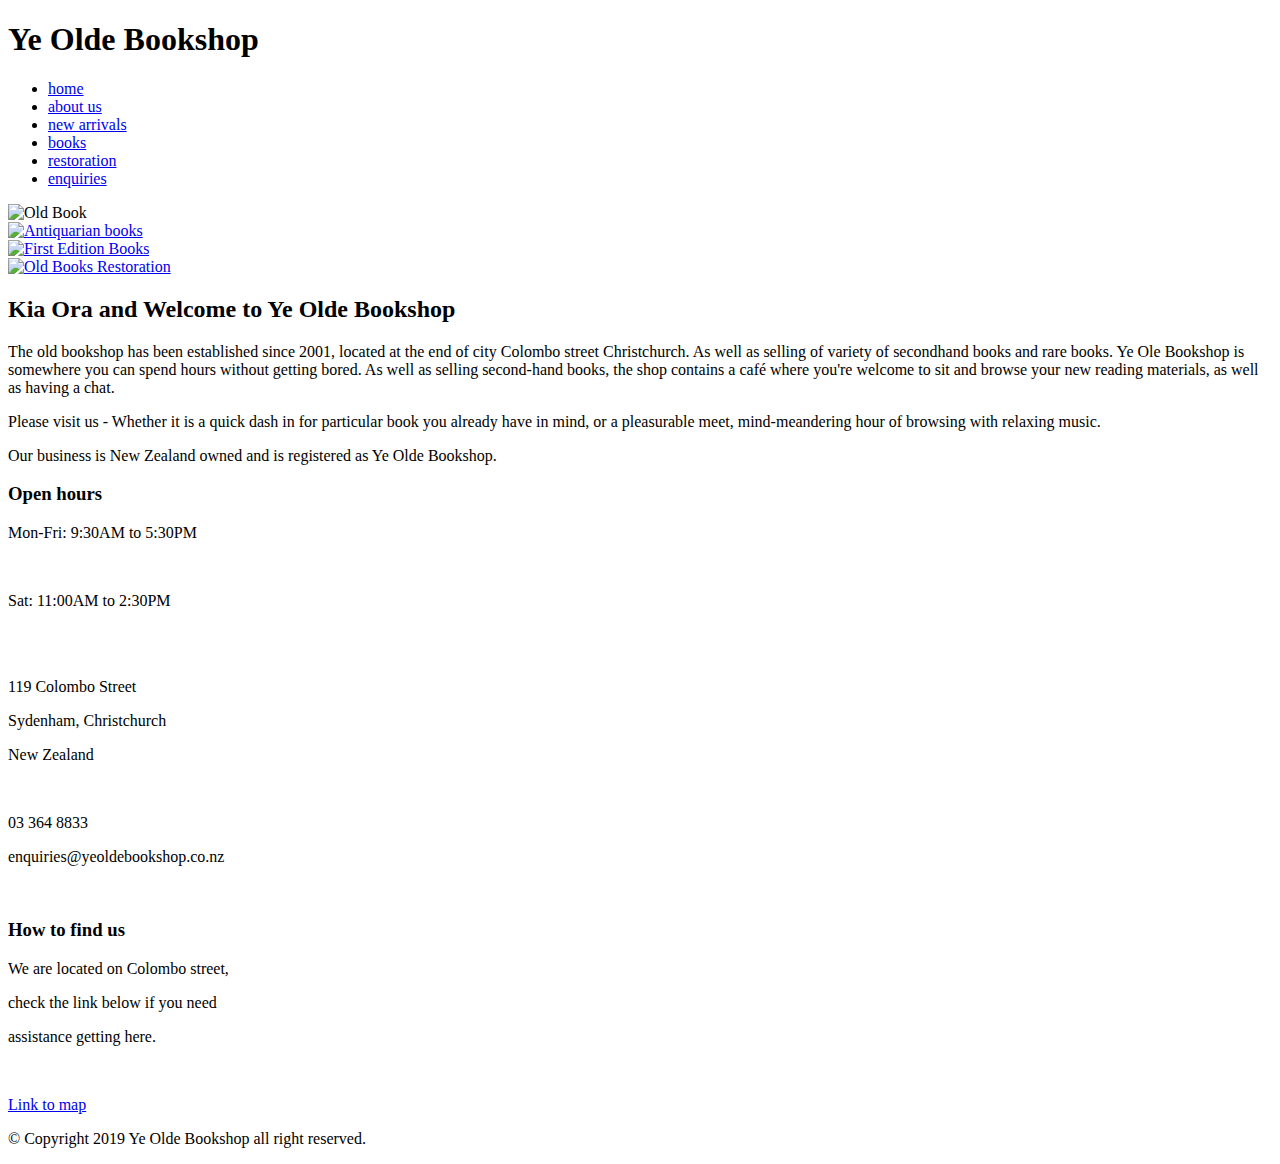
==== index.html @ d2e7b895 "updating" ====
<!DOCTYPE html>
<html lang="en">
<head>
    <meta name="description" content="Book Shop City Christchurch. Old Bookshop where you can visit or buy books. Check out our new arrivals books first edition showcase, featured author book of the week">
	<meta name="keywords" content="Christchurch Bookshop, Book store, old books, rare books, hard find books, books valuations, Book restoration, book shop">
	<meta name="viewport" content="width=device-width, initial-scale=1.0">
	<title>Ye Olde Bookshop</title>
	<link rel="stylesheet" href="css/responsive-nav.css">
	<link rel="stylesheet" href="css/stylesheet.css">
    <script src="js/responsive-nav.js"></script>
</head>
<body>
<header>
		<h1>Ye Olde Bookshop</h1>
	</header>
	
	<nav class="nav-collapse">
		<ul>
			<li><a href="home.html" class="selected">home</a></li>
			<li><a href="about_us.html">about us</a></li>
			<li><a href="new_arrivals.html">new arrivals</a></li>
			<li><a href="books.html">books</a></li>
			<li><a href="restoration.html">restoration</a></li>
			<li><a href="enquiries.html">enquiries</a></li>
		</ul>
	</nav>
	
	<div id="homepage_content">
        <main>
			<div class="home_page">
			
				<div class="homepage_img">
					<img src="images/old_book.jpg" alt="Old Book">
				
				<div class="showfeaturedvaluation_img">
							<div class="homepageoldbooks_img">
								<a href="valuations.html">
								<img src="images/antiquarian-books.jpg" alt="Antiquarian books">
								</a>
							</div>
						
							<div class="homepageoldbooks_img">
								<a href="showcase.html">
								<img src="images/first-editions.jpg" alt="First Edition Books">
								</a>
							</div>
						
							<div class="homepageoldbooks_img">
								<a href="restoration.html">
								<img src="images/oldbooksrestore01.jpg" alt="Old Books Restoration">
								</a>
							</div>
						</div>						
				</div>		
			</div>	
				
				<h2 class="kia_ora">Kia Ora and Welcome to Ye Olde Bookshop</h2> 
			
			<div class="homepage_text">
					<p>The old bookshop has been established since 2001, located at the end of city Colombo street Christchurch. As well as selling of variety of secondhand books and rare books. Ye Ole Bookshop is somewhere you can spend hours without getting bored. As well as selling second-hand books, the shop contains a café where you're welcome to sit and browse your new reading materials, as well as having a chat.</p>
					<p>Please visit us -  Whether it is a quick dash in for particular book you already have in mind, or a 	pleasurable meet, mind-meandering hour of browsing with relaxing music.
					<p> Our business is New Zealand owned and is registered as Ye Olde Bookshop.</p>
			</div>
						
        </main>
    </div>
	<aside>
		<div class="open_hour">
			<h3> Open hours </h3>
			<div>
				<p> Mon-Fri: 9:30AM to 5:30PM </p><br>
				<p> Sat: 11:00AM to 2:30PM </P><br><br>
			</div>	
			<div class="address">
				<p>119 Colombo Street</p>
				<p>Sydenham, Christchurch</p>
				<p>New Zealand</p> <br>
				<p>03 364 8833</p>
				<p>enquiries@yeoldebookshop.co.nz</p>
			</div>
				<div>
				<br><h3>How to find us </h3>
				</div>
			<div>
				<p>We are located on Colombo street,</p>
				<p>check the link below if you need</p>
				<p>assistance getting here.</p><br>
				<p><a id="location" href="enquiries.html">Link to map</a></p>
				
			</div>	
		</div>	
	</aside>
	
	<footer>
		<p class="footer">&copy; Copyright 2019 Ye Olde Bookshop all right reserved.</p>
	</footer>
    <script>
	    // The default label is the word "Menu". but we can use a special character to
		// give us the "hamburger" icon.		
		var navigation = responsiveNav(".nav-collapse", {
			insert: "before",
			label: "&#8801;"
		});
    </script>

</body>
</html>
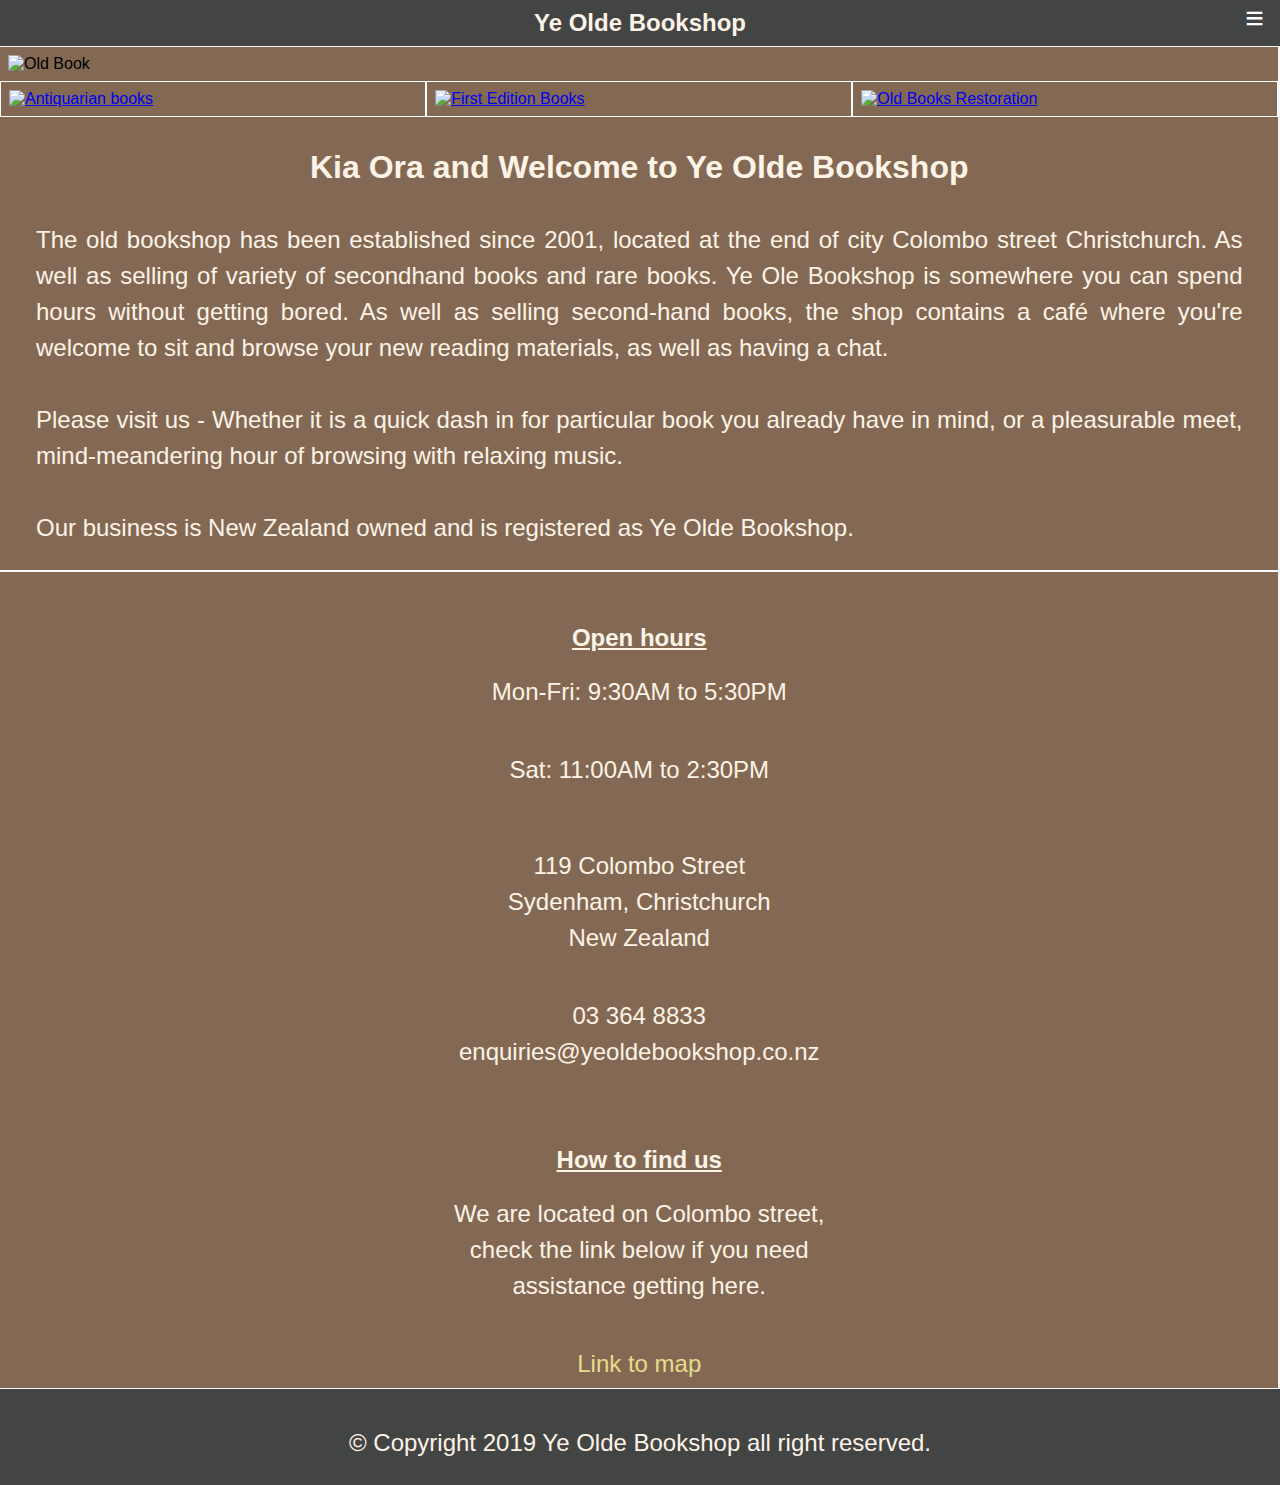
==== commit eac8fbb6: "test" ====
--- a/index.html
+++ b/index.html
@@ -16,7 +16,7 @@
 	
 	<nav class="nav-collapse">
 		<ul>
-			<li><a href="home.html" class="selected">home</a></li>
+			<li><a href="index.html" class="selected">home</a></li>
 			<li><a href="about_us.html">about us</a></li>
 			<li><a href="new_arrivals.html">new arrivals</a></li>
 			<li><a href="books.html">books</a></li>
--- a/css/responsive-nav.css
+++ b/css/responsive-nav.css
@@ -0,0 +1,49 @@
+/*! responsive-nav.js 1.0.39 by @viljamis */
+
+.nav-collapse ul {
+  margin: 0;
+  padding: 0;
+  width: 100%;
+  display: block;
+  list-style: none;
+}
+
+.nav-collapse li {
+  width: 100%;
+  display: block;
+}
+
+.js .nav-collapse {
+  clip: rect(0 0 0 0);
+  max-height: 0;
+  position: absolute;
+  display: block;
+  overflow: hidden;
+  zoom: 1;
+}
+
+.nav-collapse.opened {
+  max-height: 9999px;
+}
+
+.nav-toggle {
+  -webkit-tap-highlight-color: rgba(0,0,0,0);
+  -webkit-touch-callout: none;
+  -webkit-user-select: none;
+  -moz-user-select: none;
+  -ms-user-select: none;
+  -o-user-select: none;
+  user-select: none;
+}
+
+/* @media screen and (min-width: 40em) {
+  .js .nav-collapse {
+    position: relative;
+  }
+  .js .nav-collapse.closed {
+    max-height: none;
+  }
+  .nav-toggle {
+    display: none;
+  }
+} */
--- a/css/stylesheet.css
+++ b/css/stylesheet.css
@@ -0,0 +1,892 @@
+/* RESET */
+
+html, body, div, span, h1, h2, h3, h4, h5, h6, p, ul, ol, li, dl, dt, dd, img, fieldset, form, label, legend, table, caption, tbody, tfoot, thead, tr, th, td, a, article, aside, details, figcaption, figure, footer, header, hgroup, main, menu, nav, section {
+    /* Cancel out some differences between browser defaults */
+    margin: 0;
+    padding: 0;
+    border: 0;
+    font: inherit;
+    vertical-align: baseline;
+}
+
+ 
+* {
+    /* The width of an element will be the size of its border box, not its content box (which is the normal default). */
+    box-sizing: border-box;
+}
+
+/* Layout */
+
+body {
+	width: 90rem;
+	margin: 0 auto;
+	display: grid;
+	grid-template-columns: 2fr 1fr; /*There are 2 columns */
+	grid-gap: 1.5px;
+
+}
+
+header, main, nav, footer {
+	grid-column: 1/4; /* Column line 1 to column line 4 */
+		
+}
+
+header h1 {
+	margin: 0.2em;  /*Set the margin for heading */
+}
+
+nav ul {
+	display: flex; /*diplay the menu items horizontally */
+	justify-content: center;
+	padding: 1em 0;
+}
+
+#homepage_content {
+    display: grid;
+	grid-column: 1/3; /* main in homepage is spanned column line 1 to 3 */
+}
+
+.welcome{
+	display: grid;
+	grid-column: 1/3;  /* main in homepage is spanned from column line 1 to line  */
+}
+
+.homepage_text {
+	text-align: justify;
+}
+
+.kia_ora {
+	text-align: center; /* move the welcome hadding to the center with 1em space around */
+	padding-top: 1em;
+}
+
+.homepage_img {
+	width: 100%; /* set the container width for image in homepage */
+
+}
+
+aside {
+	display: grid;
+	grid-column: 3/4; /* aside in home page is spanned from column line 3 to line 4 */
+
+}
+
+.showfeaturedvaluation_img {
+	display: flex; /* displaying the images horizontally */
+}
+
+.homepageoldbooks_img:hover {
+	 background-color: #E7DC8B; /* change to light gold when mouse over the images*/
+}
+
+.open_hour h3 {     /* contents in the aside section */
+	text-align: center;
+	margin: 2em 0 0;
+	font-size: 2em;
+	font-weight: bold;
+	text-decoration: underline;
+}
+
+.open_hour p {
+	font-size: 1.5em; /* set the font size */
+	text-align: center;
+	line-height: 0em;
+}
+
+#location{	/*change the colour of the link*/
+	color: #E7DC8B;
+	text-decoration: none;
+}
+
+
+/*--------------- About Us page --------------*/
+
+#contents {
+    display: grid;
+	grid-column: 1/4; /*column from line 1 to line 4 */
+}
+
+.about_us {
+	display:flex;
+		
+}
+
+.oldbook_img {
+	width: 100%;
+	margin-top: 5em;
+	border-top: solid white;
+		
+}
+.aboutus_text {
+	width: 100%;
+	margin-top: 2em;
+	text-align: justify;
+	
+}
+
+/*------------------------- New Arrivals page -------------------------*/
+
+.arrivals_img img {
+	height : 100%;
+}
+
+.taft_and_roosevelt {
+	display: flex;
+    margin-top: 3em;
+	/*border-bottom: solid white;*/
+		
+}
+
+.james_farmer {
+	display: flex;
+    margin-top: 3em;
+	
+}
+	
+.douglas_norman {
+	display: flex;
+    margin-top: 3em;
+	
+}
+
+.author_heading {
+    font-weight:bold;
+}
+
+.arrivals_img {
+	width: 25%;
+	border: solid white;
+	margin-left: 1em;
+	
+}
+
+.book_contents {
+	width: 100%;
+	text-align:justify;
+}
+
+.book_contents p{
+	margin-top: 0;
+	
+}
+
+.new_arrivals {
+	margin: 1em;
+	text-align:center;
+
+}
+
+/*-------- Showcase Books section --------------*/
+
+.showcase_edition {
+	text-align: center;
+	font-size: 3em;
+	margin-top: 1em;
+}
+
+.showcase_books {
+	display: flex;
+	margin: 0.5em;
+	padding: 0.5em;
+	border-bottom: 0.05em solid white;
+}
+
+.showcase_img {
+	width: 35%;
+	
+}
+
+.showcase_contents {
+	width: 65%;
+	text-align: justify;
+}
+
+/*-------------- Showcase Books page ---------------------*/
+
+.showcase_harrypotter {
+	display: flex;
+	margin-top: 3em;
+	padding: 0.5em;
+	border-bottom: 0.05em solid white;
+}
+
+.homepageoldbooks_img {
+	width: 100%;
+	border: 0.05em solid white; /*put a small white solid border around the image */
+}
+
+#harryPotter {
+	padding: 1em;
+	border: 0.1em solid white;
+ }
+ 
+.three_img {
+	display: flex;
+	
+}
+
+.harrypotter_img_01:hover {
+	 background-color: #E7DC8B; /*Change to light gold when mouse over the images*/
+}
+
+.harrypotter_img_02:hover {
+	 background-color: #E7DC8B;
+}
+
+.harrypotter_img_03:hover {
+	 background-color: #E7DC8B;
+}
+
+/*------- Featured Author section ----------*/
+
+.featured_author {
+	text-align: center;
+	font-size: 3em;
+	margin-top: 0.5em;
+	
+}
+
+.featured_author_contents {
+	width: 65%;
+	text-align: justify;
+}
+
+.showcase_books h3 {  /*set the font size of h3 heading */
+	font-size: 1.5em;
+	text-align: center;
+}
+
+
+/*-----Featured Author page -----------*/
+
+#contents main > h2 {    /* chnage the font size and margin to all h2 headings in main section */
+	margin: 1em 0 0 1em;
+	font-size: 3em;
+	
+}
+
+.author_book {
+	display: flex;
+}
+
+.author_week {
+	width: 70%;
+	margin-top: 1.5em;
+}
+	
+/*------------Valuations section ---------------*/
+
+.book_valuations {
+	text-align: center;
+	font-size: 3em;
+	margin-top: 1em;
+	
+}
+
+.valuations_contents {
+	width: 65%;
+	text-align: justify;
+}
+
+/*----------------- Enquiries page -------------------*/
+
+.contact_us {
+	display: flex;
+	justify-content: space-between;
+}
+
+form {
+	align-items: center;
+	padding-top: 1em;
+}
+
+.formStyle {
+	align-items: center;
+}
+
+.enquiries_form {
+	width: 60%;
+}
+
+.general_enquiries {
+	text-align:center;
+	padding-top: 1.5em;
+}
+
+/*-------------- Footer page --------------*/
+
+footer  {
+	text-align: center;
+}
+
+h2 {
+    padding: 0 1em;
+}
+
+p {
+    line-height: 1.5;
+    margin-bottom: 1em;
+}
+
+/*   Typography   */
+
+h1, h2, nav a {
+    font-weight: bold;
+}
+body {
+	font-family: tahoma, sans-serif;
+}
+
+h1 {
+	font-size: 4rem;
+	text-align: center;
+}
+
+h2 {
+    font-size: 2rem;
+}
+
+p {
+	margin: 1.5em;
+    line-height: 1.5;
+    margin-bottom: 1em;
+	font-size:1.5em;
+}
+
+
+nav {
+    text-transform: uppercase;
+	font-size: 1.5em;
+}
+
+/*---------- Colour scheme & Borders ---------- */
+
+header, nav, main, aside, footer {
+	background-color:#836953;
+}
+
+header, footer {
+    background-color: #434444; /* set the backkground colour of header and footer */
+}
+
+h1, h2, h3, h4, p, nav a {
+    color: #FDF3E7;			/*set the colours for all headings, paragraphes and anchors */ 
+	line-height: 1.5em;
+}
+
+li a {
+    display: block;
+    color: #FDF3E7;
+	text-align: center;
+}
+
+li a.selected {
+    background-color: #C0C0C0;
+   color: #000;
+   border-radius: 0.5em;
+}
+
+li a:hover:not(.selected) {
+    background-color: #C0C0C0;
+    color: #000;
+	border-radius: 0.5em;
+}
+
+body {
+  background-color: #f8f8f8; 
+}
+
+
+/*  Navigation section  */
+nav ul {
+	list-style-type: none;
+}
+
+nav li {
+	margin: 0 1em;
+}
+
+/*  Links  */
+nav a {
+    text-decoration: none;
+}
+
+.nav-collapse li {
+	padding: 0.5em 0; /* This needs to be a very specific selector to override the CSS in the other file */
+}
+
+
+/*--------- Google map section -----------*/ 
+ 
+ 
+.googlemap {
+	width: 100%;
+	
+ }
+ 
+.googlemap {
+    position: relative;
+	padding-bottom: 100%; 
+	height:0;
+    overflow: hidden;
+	margin-top: 3em;
+	
+}
+.googlemap iframe {
+    position: absolute;
+    top: 0;
+    left:0;
+    width: 100% !important;
+    height: 100% !important;
+}
+
+
+/*------------------ This is the Contact Details -------------------*/ 
+
+.contact_details {
+	Width: 40%;
+	margin: 2em;
+	right: 2em;
+	padding: 0.5em;
+}
+
+.contact_details h3 {
+	font-size: 1.3em;
+	text-align: center;
+	line-height: 2em;
+	font-weight: bold;
+	background-color: #808080;
+}
+
+.contact_details h4 {
+	font-size: 1.3em;
+	line-height: 2em;
+}
+
+
+/*------------------- Enquries form section ---------------------*/
+
+
+.formStyle input[type=text], select {
+    width: 50%;
+    padding: 0.750em 1.250em;
+    margin: 0.563em 0;
+    display: inline-block;
+    border: 0.063em solid #ccc;
+    border-radius: 0.25em;
+    box-sizing: border-box;
+}
+
+.formStyle input[type=submit] {
+    width: 10em;
+    background-color: #4CAF50;
+    color: white;
+    padding: 0.875em 1.250em;
+    margin: 0.5em 0;
+    border: none;
+    border-radius: 0.25em;
+    cursor: pointer;
+	font-size: 1em;
+}
+
+.reder {
+	color: #E7DC8B;
+}
+
+/*-------------- Complete form page -----------------*/
+
+.ourformStyle input[type=text], select {
+    width: 20em;
+	padding: 0.750em 1.250em;
+    margin: 0.563em 0;
+    display: inline-block;
+    border: 0.063em solid #ccc;
+    border-radius: 0.25em;
+    box-sizing: border-box;
+}
+
+.ourformStyle input[type=submit] {
+    width: 10em;
+    background-color: #4CAF50;
+    color: white;
+    padding: 0.875em 1.250em;
+    margin: 1em 0 1em 6em;
+    border: none;
+    border-radius: 0.25em;
+    cursor: pointer;
+	font-size: 1em;
+}
+
+.textformStyle {
+	margin: 1em 0 0 6em;
+}
+
+input[type=submit]:hover {
+    background-color: #45a049;
+	border-radius: 0.25em;
+}
+
+label {
+	color: #FDF3E7;
+	font-size:1.5em;
+}
+
+textarea {
+	width: 80%;
+}
+
+#enquiry {
+	margin-left: 2em;
+	margin-bottom: 1em;
+	margin-top: 1em;
+}
+
+.formStyle {
+	margin-bottom: 1em;
+	margin-left: 2em;
+}
+
+.formStyle value {
+	font-size: 1.5em;
+}
+
+form {
+	border: solid white;
+	padding-right: 0;
+	margin: 0 1em;
+	border-radius: 1em;
+		
+}
+
+/* -------- Images and video ---------*/
+
+img {
+	width: 100%;
+    padding: 0.5em;
+}
+
+video {
+	width: 100%;
+	padding: 0.5em;
+
+}
+
+/*--------- Valuations page -----------*/
+
+.need_to_know {
+	margin-top: 3em;
+}
+
+.need_to_know h2 {
+	margin-top: 1.5em;
+	font-size: 2.5em;
+}
+
+.complete_our_form {
+	text-align: center;
+	margin: 1em;
+	font-size: 3em;
+}
+
+.valuations_form {
+	width: 100%;
+	margin-bottom:2em;
+	
+}
+
+.valuations_form form {
+	margin: 0 18em;
+}
+		
+.firstlast_name {
+	display: flex;
+	justify-content:space-evenly;
+}
+.email_address {
+	display: flex;
+	justify-content:space-evenly;
+}
+
+.author_title {
+	display: flex;
+	justify-content:space-evenly;
+}
+
+.edition_publication {
+	display: flex;
+	justify-content:space-evenly;
+}
+
+/*-------- Book Restoration Page -------*/
+
+#restoration_repair {
+	text-align: center;
+	font-size: 3em;
+	margin-top: 1em;
+}
+	
+.book_restoration {
+	display: flex;
+	padding: 1em;
+}
+
+.restoration_content {
+	width: 100%;
+	text-align: justify;
+
+}
+
+.restoration_img {
+	width: 70%;
+	margin-top: 3em;
+	border: solid white;
+	border-radius: 1em;
+
+}
+.restoration_video {
+	display: flex;
+	text-align: justify;
+	
+}
+	
+.showrestorationvideo {
+	width: 200%;
+}
+
+
+/* media query switch to and from If in mobile screen in the resnposive-nav.css file */ 
+
+@media screen and (max-width: 79.999999em) {
+	
+	h1 {
+		margin-right: 2em; /* Leave space for the hamburger icon (try zooming in) */
+	}
+	
+	.nav-toggle {
+		/* I've used absolute positioning. The demo uses float: right - you can't mix both approaches.
+           Absolute positioning is technically the proper method. */
+		position: absolute;
+		top: 0;
+		right: 0.5em;
+		font-size: 2em; /* This size is for the text character used for the hamburger "icon". See the HTML. */
+		text-decoration: none;
+		color: #fff;
+	}
+    
+    body { 
+		width: 100%; 
+	}
+	h1 {
+		font-size: 1.5em;
+	}  
+    
+    h2 {
+      
+       line-height: normal; 
+    }
+	
+	/*-----------------------------------------------------*/
+
+	.open_hour h3 {
+		font-size: 1.5em;
+	}
+    
+	.open_hour {
+		width: 100%;
+	}
+	    
+	.home_page {
+	    flex-direction: column;
+    }
+    /*----------------------------------------------------*/
+    		
+	.contact_details {
+		width: 100%;
+				
+	}
+	
+	.contact_us {
+		display: grid;
+	}
+		
+	form {
+		width: auto;
+		margin: 0 1em;
+	}
+	
+	#userMessage {
+		width: 80%;
+	}
+	
+	#majordefectsText {
+		width: 80%;
+	}
+	
+	#descriptionText {
+		width: 80%;
+	}
+	
+	.firstlast_name {
+		display: grid;
+		
+	}
+	
+	.email_address {
+		display: grid;
+		
+	}
+
+	.author_title {
+		display: grid;
+		
+	}
+
+	.edition_publication {
+		display: grid;
+	
+	}
+			
+	.googlemap {
+		width: 80%;
+		margin: 1em;
+	}
+	
+	.homepage_img {
+		width: 100%;
+	}
+	.enquiries_form {
+		width: 100%;
+	}
+	.general_enquiries {
+		text-align: center;
+	}
+	
+	/*----------------------------------------------*/
+	
+	aside {
+		display: grid;
+		grid-column: 1/3;
+	}
+
+	.about_us {
+		display: grid;
+	
+	}
+	
+	.taft_and_roosevelt {
+		display: grid;
+
+	}
+
+	.james_farmer {
+		display: grid;
+	
+	}
+
+	.douglas_norman {
+		display: grid;
+	
+	}
+
+	.arrivals_img {
+		width: 100%;
+	}
+
+	.showcase_books {
+		display: grid;
+	
+	}
+	.showcase_img {
+	width: 100%;
+	}
+
+	.showcase_contents {
+		width: 100%;
+	}
+
+	.featured_author_section {
+		display: grid;
+	
+	}
+
+	.featured_author_img {
+		width: 100%;
+	}
+
+	.featured_author_contents {
+		width: 100%;
+	}
+
+	.book_valuations_section {
+		display: grid;
+	
+	}
+
+	.book_valuations_img {
+		width: 100%;
+	
+	}
+	
+	.valuations_contents {
+		width: 100%;
+	}
+
+	.book_restoration {
+		width: 100%;
+		display: grid;
+		margin: 0;
+	}
+
+	.restoration_img {
+		width: 100%;
+
+	}
+	.restoration_video {
+		display: grid;
+	}
+	.showrestorationvideo {
+		display: grid;
+		width: 100%;
+	}
+
+	.showcase_harrypotter {
+		display: grid;
+	}
+
+	.showfeaturedvaluation_img {
+		width: 100%
+	}
+
+	.author_book {
+		display: grid;
+	}
+
+	.author_week {
+		width: 100%;
+	}
+
+
+/*----------------------------------------------------*/
+} /*media queries */
+   
+@media screen and (min-width: 90em){
+	
+	.js .nav-collapse {
+		position: relative;
+    }
+	
+    .js .nav-collapse.closed {
+		max-height: none;
+    }
+	
+    .nav-toggle {
+		display: none;
+    }
+		
+	.nav-collapse ul {
+		display: flex; /* Make the menu items appear in a horizontally */
+	}
+}
+
+
+
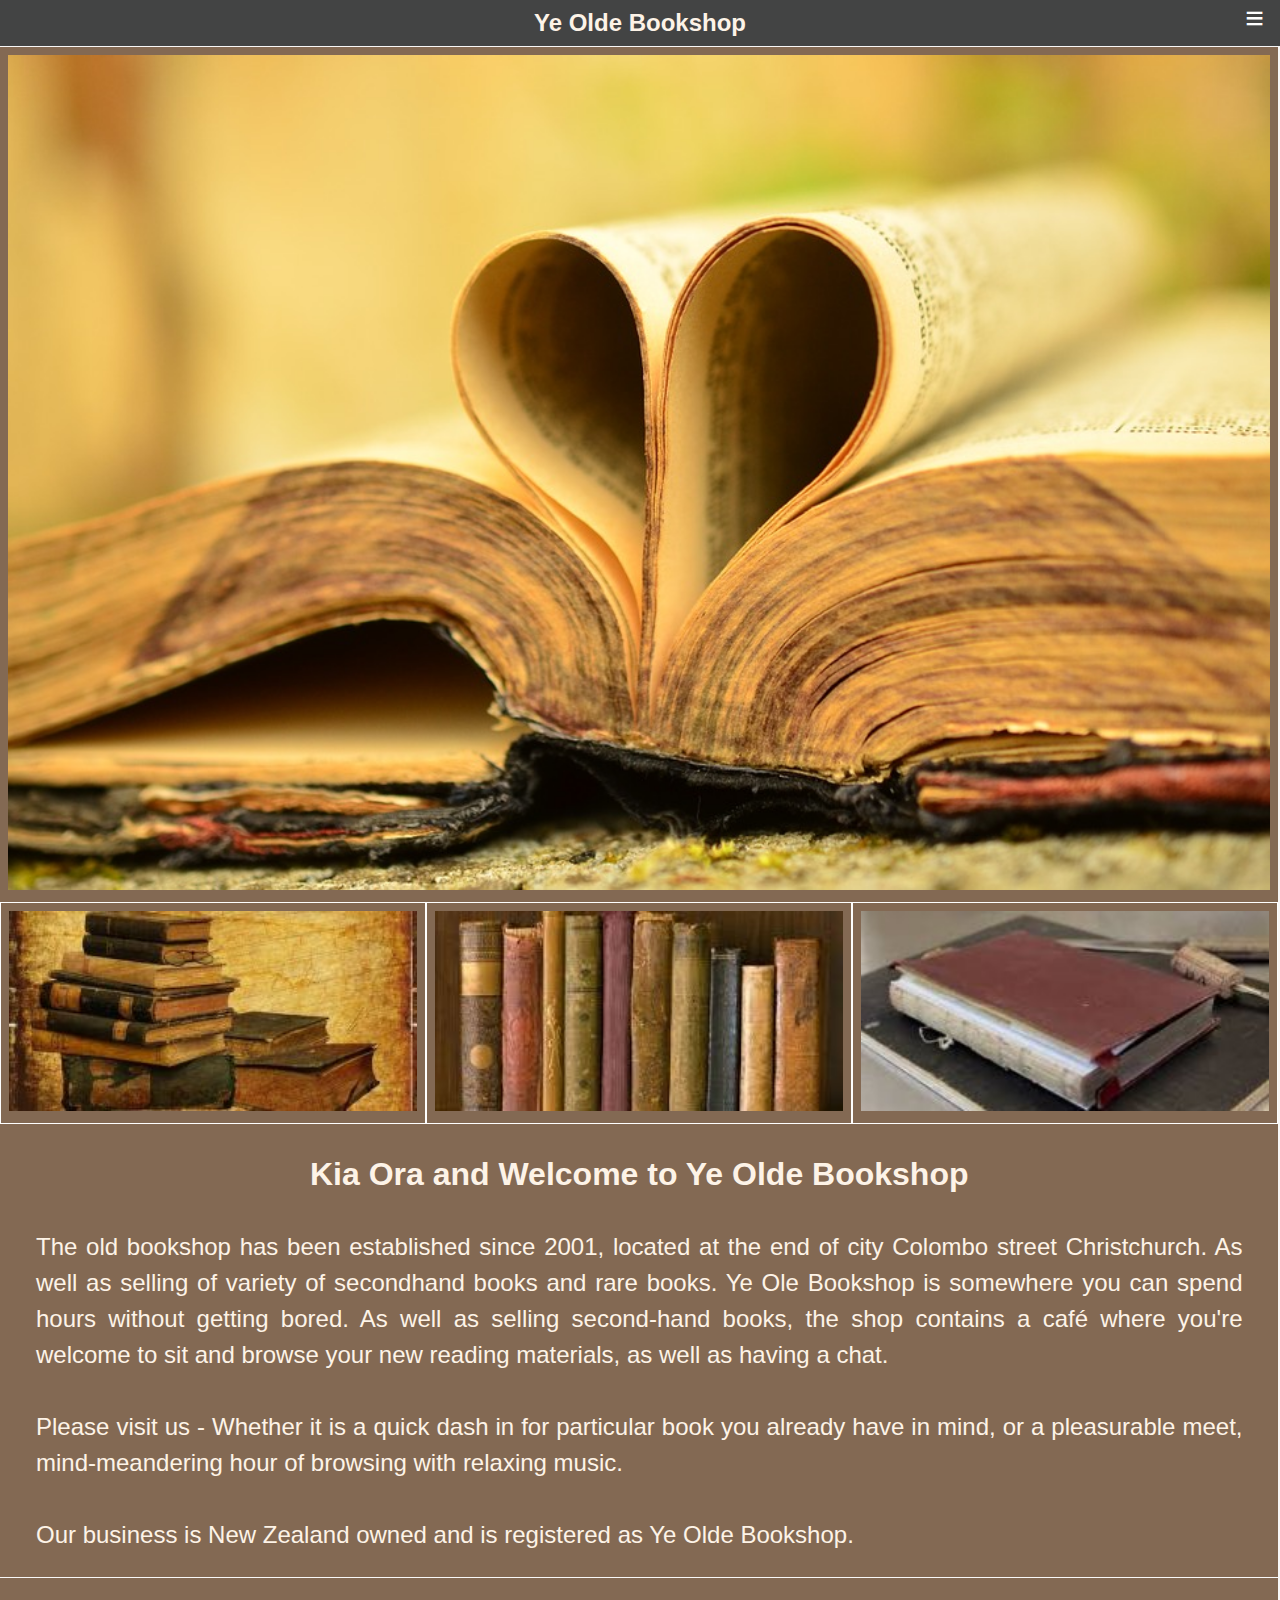
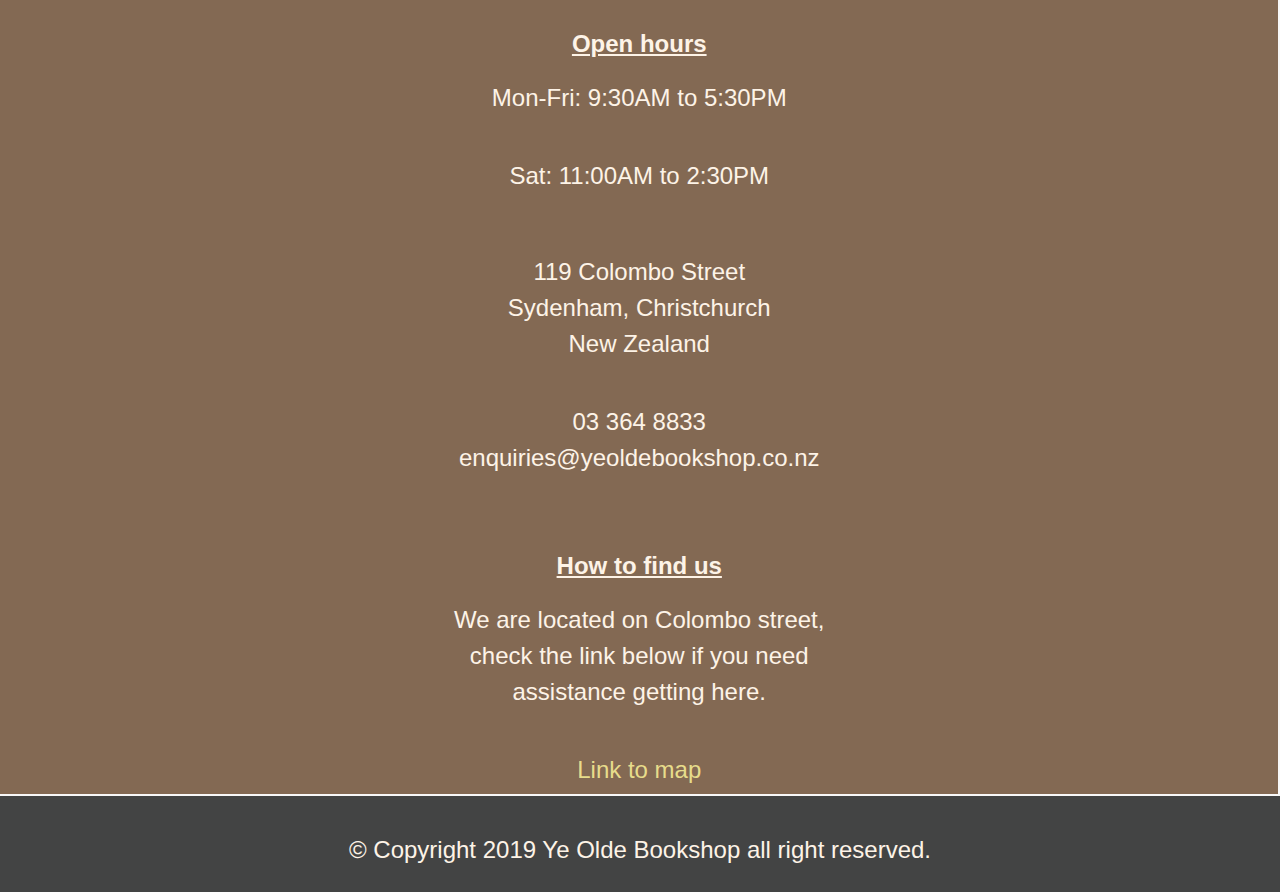
==== commit 57934ad7: "images correction" ====
--- a/index.html
+++ b/index.html
@@ -30,24 +30,24 @@
 			<div class="home_page">
 			
 				<div class="homepage_img">
-					<img src="images/old_book.jpg" alt="Old Book">
+					<img src="./Images/old_book.jpg" alt="Old Book">
 				
 				<div class="showfeaturedvaluation_img">
 							<div class="homepageoldbooks_img">
 								<a href="valuations.html">
-								<img src="images/antiquarian-books.jpg" alt="Antiquarian books">
+								<img src="./Images/antiquarian-books.jpg" alt="Antiquarian books">
 								</a>
 							</div>
 						
 							<div class="homepageoldbooks_img">
 								<a href="showcase.html">
-								<img src="images/first-editions.jpg" alt="First Edition Books">
+								<img src="./Images/first-editions.jpg" alt="First Edition Books">
 								</a>
 							</div>
 						
 							<div class="homepageoldbooks_img">
 								<a href="restoration.html">
-								<img src="images/oldbooksrestore01.jpg" alt="Old Books Restoration">
+								<img src="./Images/oldbooksrestore01.jpg" alt="Old Books Restoration">
 								</a>
 							</div>
 						</div>						
